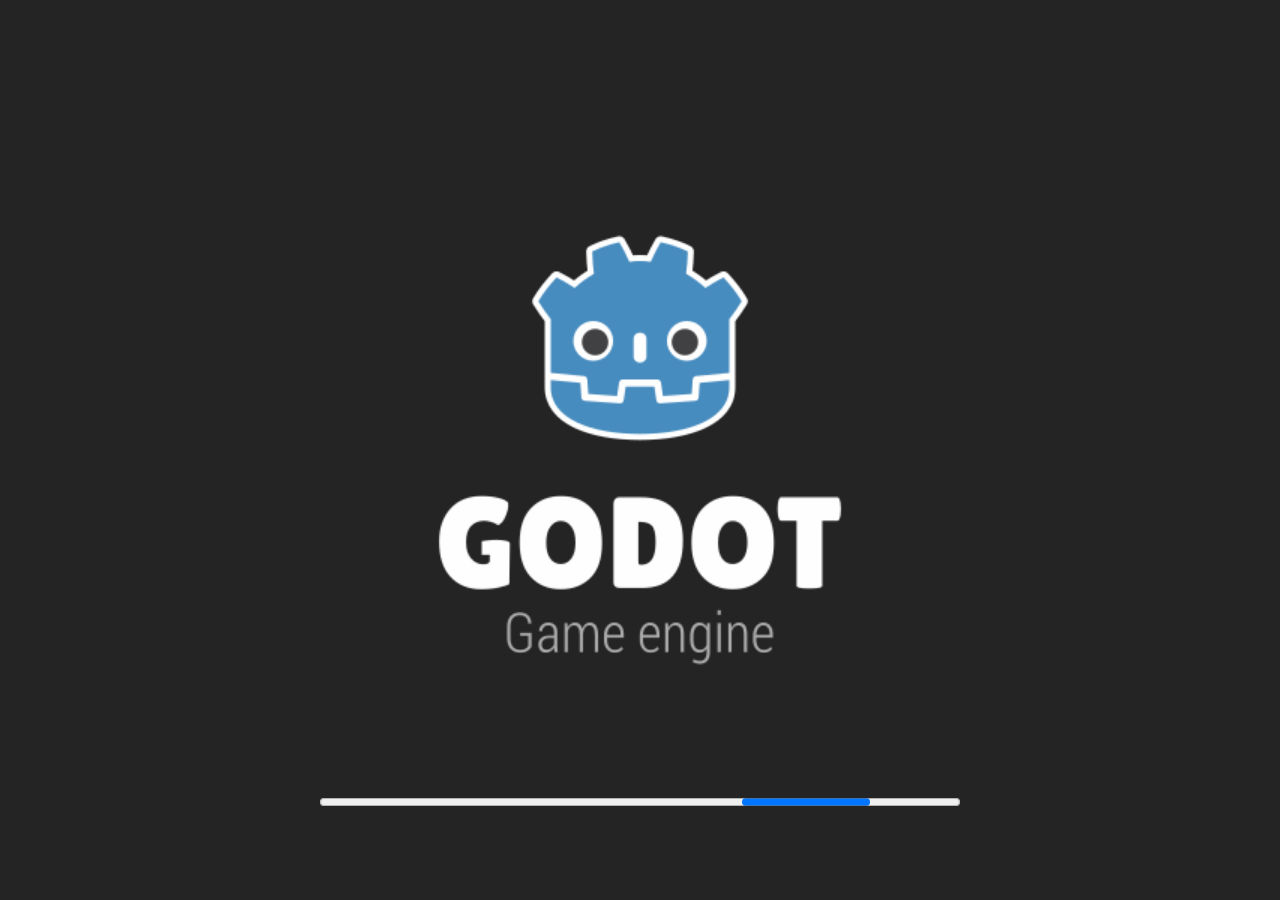
==== jasper/index.html @ c897f850 "Add files via upload" ====
<!DOCTYPE html>
<html lang="en">
	<head>
		<meta charset="utf-8">
		<meta name="viewport" content="width=device-width, user-scalable=no, initial-scale=1.0">
		<title>Jasper: Defender of the Den</title>
		<style>
html, body, #canvas {
	margin: 0;
	padding: 0;
	border: 0;
}

body {
	color: white;
	background-color: black;
	overflow: hidden;
	touch-action: none;
}

#canvas {
	display: block;
}

#canvas:focus {
	outline: none;
}

#status, #status-splash, #status-progress {
	position: absolute;
	left: 0;
	right: 0;
}

#status, #status-splash {
	top: 0;
	bottom: 0;
}

#status {
	background-color: #242424;
	display: flex;
	flex-direction: column;
	justify-content: center;
	align-items: center;
	visibility: hidden;
}

#status-splash {
	max-height: 100%;
	max-width: 100%;
	margin: auto;
}

#status-splash.show-image--false {
	display: none;
}

#status-splash.fullsize--true {
	height: 100%;
	width: 100%;
	object-fit: contain;
}

#status-splash.use-filter--false {
	image-rendering: pixelated;
}

#status-progress, #status-notice {
	display: none;
}

#status-progress {
	bottom: 10%;
	width: 50%;
	margin: 0 auto;
}

#status-notice {
	background-color: #5b3943;
	border-radius: 0.5rem;
	border: 1px solid #9b3943;
	color: #e0e0e0;
	font-family: 'Noto Sans', 'Droid Sans', Arial, sans-serif;
	line-height: 1.3;
	margin: 0 2rem;
	overflow: hidden;
	padding: 1rem;
	text-align: center;
	z-index: 1;
}
		</style>
		<link id="-gd-engine-icon" rel="icon" type="image/png" href="jasper.icon.png" />
<link rel="apple-touch-icon" href="jasper.apple-touch-icon.png"/>

	</head>
	<body>
		<canvas id="canvas">
			Your browser does not support the canvas tag.
		</canvas>

		<noscript>
			Your browser does not support JavaScript.
		</noscript>

		<div id="status">
			<img id="status-splash" class="show-image--true fullsize--true use-filter--true" src="jasper.png" alt="">
			<progress id="status-progress"></progress>
			<div id="status-notice"></div>
		</div>

		<script src="jasper.js"></script>
		<script>
const GODOT_CONFIG = {"args":[],"canvasResizePolicy":2,"emscriptenPoolSize":8,"ensureCrossOriginIsolationHeaders":true,"executable":"jasper","experimentalVK":false,"fileSizes":{"jasper.pck":31620452,"jasper.wasm":35740641},"focusCanvas":true,"gdextensionLibs":[],"godotPoolSize":4};
const GODOT_THREADS_ENABLED = false;
const engine = new Engine(GODOT_CONFIG);

(function () {
	const statusOverlay = document.getElementById('status');
	const statusProgress = document.getElementById('status-progress');
	const statusNotice = document.getElementById('status-notice');

	let initializing = true;
	let statusMode = '';

	function setStatusMode(mode) {
		if (statusMode === mode || !initializing) {
			return;
		}
		if (mode === 'hidden') {
			statusOverlay.remove();
			initializing = false;
			return;
		}
		statusOverlay.style.visibility = 'visible';
		statusProgress.style.display = mode === 'progress' ? 'block' : 'none';
		statusNotice.style.display = mode === 'notice' ? 'block' : 'none';
		statusMode = mode;
	}

	function setStatusNotice(text) {
		while (statusNotice.lastChild) {
			statusNotice.removeChild(statusNotice.lastChild);
		}
		const lines = text.split('\n');
		lines.forEach((line) => {
			statusNotice.appendChild(document.createTextNode(line));
			statusNotice.appendChild(document.createElement('br'));
		});
	}

	function displayFailureNotice(err) {
		console.error(err);
		if (err instanceof Error) {
			setStatusNotice(err.message);
		} else if (typeof err === 'string') {
			setStatusNotice(err);
		} else {
			setStatusNotice('An unknown error occurred.');
		}
		setStatusMode('notice');
		initializing = false;
	}

	const missing = Engine.getMissingFeatures({
		threads: GODOT_THREADS_ENABLED,
	});

	if (missing.length !== 0) {
		if (GODOT_CONFIG['serviceWorker'] && GODOT_CONFIG['ensureCrossOriginIsolationHeaders'] && 'serviceWorker' in navigator) {
			let serviceWorkerRegistrationPromise;
			try {
				serviceWorkerRegistrationPromise = navigator.serviceWorker.getRegistration();
			} catch (err) {
				serviceWorkerRegistrationPromise = Promise.reject(new Error('Service worker registration failed.'));
			}
			// There's a chance that installing the service worker would fix the issue
			Promise.race([
				serviceWorkerRegistrationPromise.then((registration) => {
					if (registration != null) {
						return Promise.reject(new Error('Service worker already exists.'));
					}
					return registration;
				}).then(() => engine.installServiceWorker()),
				// For some reason, `getRegistration()` can stall
				new Promise((resolve) => {
					setTimeout(() => resolve(), 2000);
				}),
			]).then(() => {
				// Reload if there was no error.
				window.location.reload();
			}).catch((err) => {
				console.error('Error while registering service worker:', err);
			});
		} else {
			// Display the message as usual
			const missingMsg = 'Error\nThe following features required to run Godot projects on the Web are missing:\n';
			displayFailureNotice(missingMsg + missing.join('\n'));
		}
	} else {
		setStatusMode('progress');
		engine.startGame({
			'onProgress': function (current, total) {
				if (current > 0 && total > 0) {
					statusProgress.value = current;
					statusProgress.max = total;
				} else {
					statusProgress.removeAttribute('value');
					statusProgress.removeAttribute('max');
				}
			},
		}).then(() => {
			setStatusMode('hidden');
		}, displayFailureNotice);
	}
}());
		</script>
	</body>
</html>
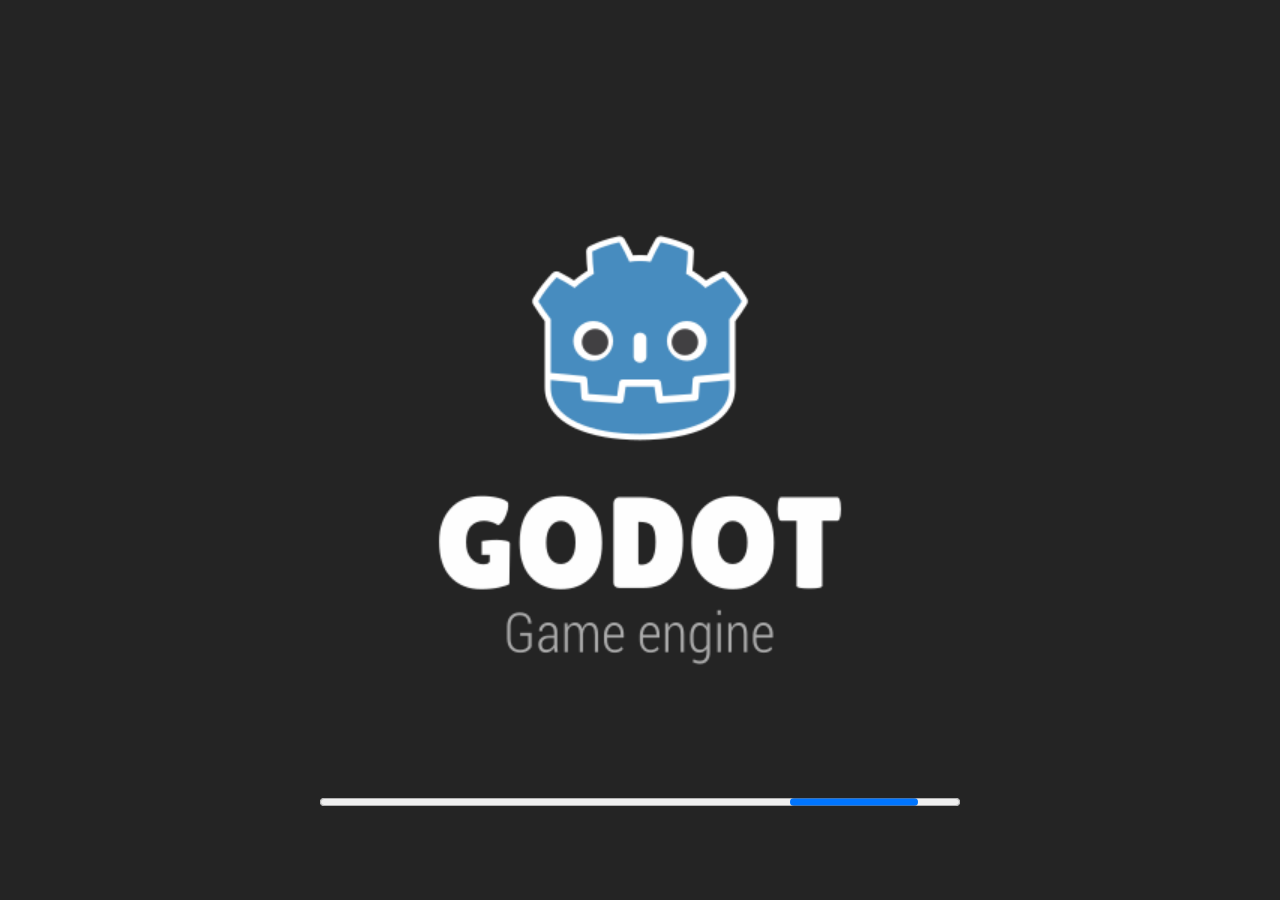
==== commit 34b6cb50: "Jasper" ====
--- a/jasper/index.html
+++ b/jasper/index.html
@@ -90,8 +90,8 @@
 	z-index: 1;
 }
 		</style>
-		<link id="-gd-engine-icon" rel="icon" type="image/png" href="jasper.icon.png" />
-<link rel="apple-touch-icon" href="jasper.apple-touch-icon.png"/>
+		<link id="-gd-engine-icon" rel="icon" type="image/png" href="index.icon.png" />
+<link rel="apple-touch-icon" href="index.apple-touch-icon.png"/>
 
 	</head>
 	<body>
@@ -104,14 +104,14 @@
 		</noscript>
 
 		<div id="status">
-			<img id="status-splash" class="show-image--true fullsize--true use-filter--true" src="jasper.png" alt="">
+			<img id="status-splash" class="show-image--true fullsize--true use-filter--true" src="index.png" alt="">
 			<progress id="status-progress"></progress>
 			<div id="status-notice"></div>
 		</div>
 
-		<script src="jasper.js"></script>
+		<script src="index.js"></script>
 		<script>
-const GODOT_CONFIG = {"args":[],"canvasResizePolicy":2,"emscriptenPoolSize":8,"ensureCrossOriginIsolationHeaders":true,"executable":"jasper","experimentalVK":false,"fileSizes":{"jasper.pck":31620452,"jasper.wasm":35740641},"focusCanvas":true,"gdextensionLibs":[],"godotPoolSize":4};
+const GODOT_CONFIG = {"args":[],"canvasResizePolicy":2,"emscriptenPoolSize":8,"ensureCrossOriginIsolationHeaders":true,"executable":"index","experimentalVK":false,"fileSizes":{"index.pck":31764244,"index.wasm":35740641},"focusCanvas":true,"gdextensionLibs":[],"godotPoolSize":4};
 const GODOT_THREADS_ENABLED = false;
 const engine = new Engine(GODOT_CONFIG);
 
